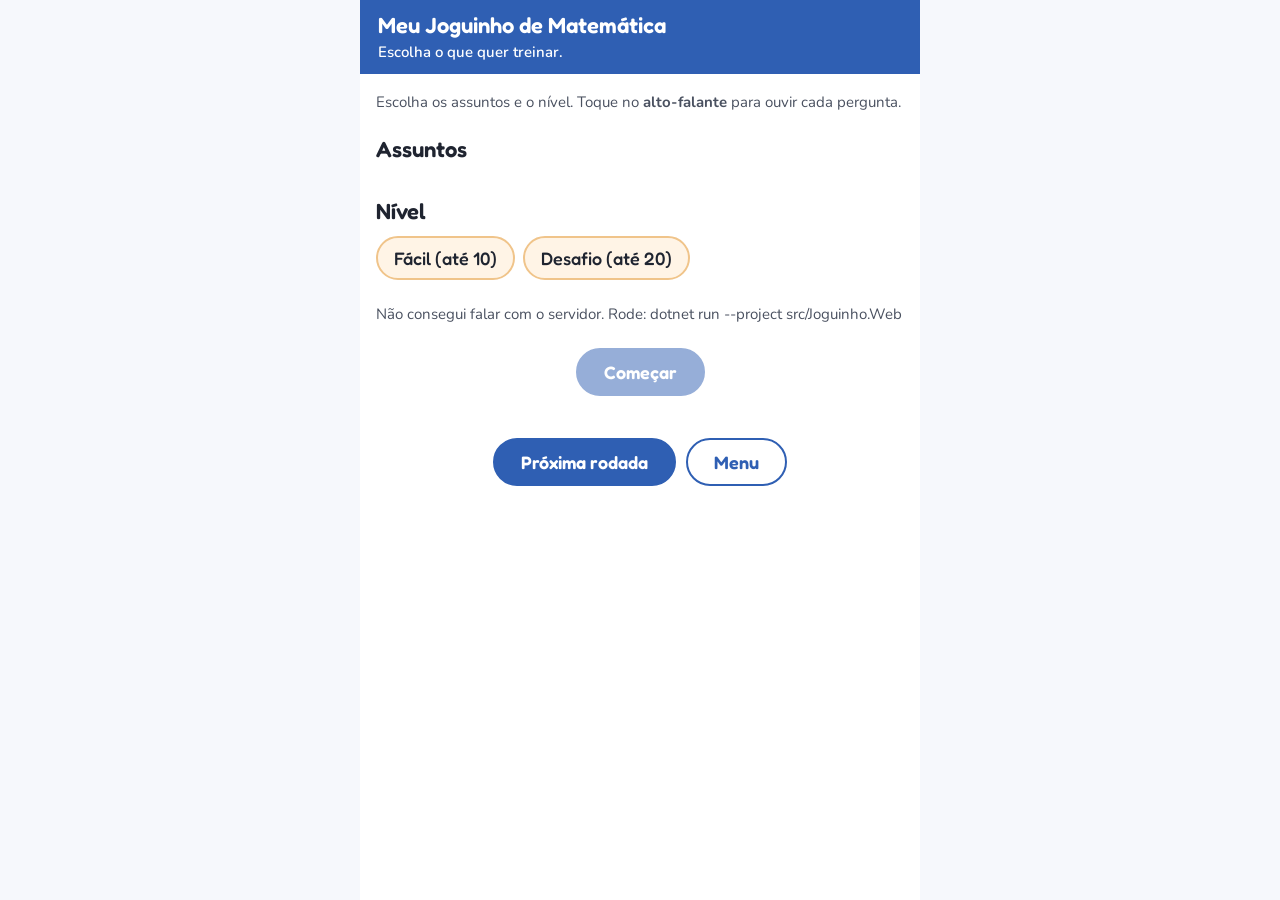
==== src/Joguinho.Web/wwwroot/index.html @ 299a6cc1 "Adiciona API ASP.NET Core e o jogo no navegador - POST /api/rodada sorteia exercícios evitando os já" ====
<!doctype html>
<html lang="pt-BR">
<head>
<meta charset="utf-8">
<meta name="viewport" content="width=device-width, initial-scale=1">
<title>Joguinho de Matemática</title>
<link rel="preconnect" href="https://fonts.googleapis.com">
<link href="https://fonts.googleapis.com/css2?family=Fredoka:wght@500;600&family=Nunito:wght@400;600;700&display=swap" rel="stylesheet">
<link rel="stylesheet" href="app.css">
</head>
<body>
<div class="app">
  <header class="topo">
    <div class="topo-linha">
      <p class="titulo">Meu Joguinho de Matemática</p>
      <p class="placar" id="placar"></p>
    </div>
    <p class="mensagem" id="mensagem">Escolha o que quer treinar.</p>
  </header>

  <main id="tela-menu" class="conteudo">
    <p class="ajuda">Escolha os assuntos e o nível. Toque no <b>alto-falante</b> para ouvir cada pergunta.</p>

    <section class="bloco">
      <h2>Assuntos</h2>
      <div id="topicos" class="chips"></div>
    </section>

    <section class="bloco">
      <h2>Nível</h2>
      <div class="chips" id="niveis">
        <button type="button" class="chip" data-nivel="1">Fácil (até 10)</button>
        <button type="button" class="chip" data-nivel="2">Desafio (até 20)</button>
      </div>
    </section>

    <p class="ajuda" id="progresso"></p>

    <div class="botoes">
      <button type="button" class="botao" id="comecar">Começar</button>
    </div>
  </main>

  <main id="tela-jogo" class="conteudo" hidden>
    <div id="exercicios" class="lista"></div>
    <div id="parabens" class="parabens" hidden>
      <p class="parabens-titulo">Parabéns! Rodada completa!</p>
      <p>Toque em “Próxima rodada” para ver exercícios novos.</p>
    </div>
    <div class="botoes">
      <button type="button" class="botao" id="proxima">Próxima rodada</button>
      <button type="button" class="botao contorno" id="voltar">Menu</button>
    </div>
  </main>
</div>
<script src="figuras.js"></script>
<script src="app.js"></script>
</body>
</html>
---- src/Joguinho.Web/wwwroot/app.css ----
:root {
  --azul: #2f5fb3;
  --texto: #1f2430;
  --suave: #4a5160;
  --verde: #2e9e5b;
  --verde-escuro: #1d6b3c;
  --verde-fundo: #eaf7ef;
  --vermelho: #d64545;
  --vermelho-fundo: #fdeaea;
  --creme: #fff4e6;
  --laranja-borda: #f0c48a;
  --tabela: #17729f;
  --borda: #e3e7ee;
}

* { box-sizing: border-box; }
body { margin: 0; background: #f6f8fc; font-family: 'Nunito', sans-serif; color: var(--texto); }
h2 { margin: 0; font-family: 'Fredoka', sans-serif; font-weight: 600; font-size: 22px; }
button { font-family: inherit; }

.app { max-width: 560px; margin: 0 auto; background: #fff; min-height: 100vh; padding-bottom: 40px; }

.topo { position: sticky; top: 0; z-index: 5; background: var(--azul); color: #fff; padding: 12px 18px; display: flex; flex-direction: column; gap: 4px; }
.topo-linha { display: flex; justify-content: space-between; align-items: center; gap: 12px; }
.titulo, .placar { margin: 0; font-family: 'Fredoka', sans-serif; font-weight: 600; }
.titulo { font-size: 22px; }
.placar { font-size: 20px; white-space: nowrap; }
.mensagem { margin: 0; font-size: 15px; font-weight: 600; min-height: 20px; }

.conteudo { padding: 18px 16px 0; display: flex; flex-direction: column; gap: 24px; }
.ajuda { margin: 0; font-size: 15px; color: var(--suave); }
.bloco { display: flex; flex-direction: column; gap: 12px; }
.lista { display: flex; flex-direction: column; gap: 22px; }

.chips { display: flex; flex-wrap: wrap; gap: 8px; }
.chip { min-height: 44px; padding: 6px 16px; border-radius: 999px; border: 2px solid var(--laranja-borda); background: var(--creme); color: var(--texto); font-family: 'Fredoka', sans-serif; font-size: 18px; font-weight: 500; cursor: pointer; }
.chip.ativo { background: var(--azul); border-color: var(--azul); color: #fff; }

.botoes { display: flex; flex-wrap: wrap; gap: 10px; justify-content: center; }
.botao { min-height: 48px; padding: 10px 26px; border-radius: 999px; border: 2px solid var(--azul); background: var(--azul); color: #fff; font-family: 'Fredoka', sans-serif; font-size: 18px; font-weight: 600; cursor: pointer; }
.botao.contorno { background: #fff; color: var(--azul); }
.botao:disabled { opacity: .5; cursor: default; }

.cartao { border: 3px solid var(--borda); background: #fff; border-radius: 16px; padding: 12px; display: flex; flex-direction: column; gap: 10px; }
.cartao.feito { border-color: var(--verde); background: #f4fbf6; }
.etiqueta { align-self: flex-start; font-size: 13px; font-weight: 700; color: var(--azul); background: #eef3fb; border-radius: 999px; padding: 2px 10px; }
.pergunta { display: flex; gap: 10px; align-items: flex-start; }
.pergunta p { margin: 0; padding-top: 9px; font-size: 18px; font-weight: 700; line-height: 1.35; }
.falar { flex: none; width: 44px; height: 44px; border-radius: 999px; border: 2px solid #c9d6ee; background: #eef3fb; color: var(--azul); display: flex; align-items: center; justify-content: center; cursor: pointer; padding: 0; }

.figuras { display: flex; flex-wrap: wrap; gap: 4px; align-items: center; justify-content: center; padding: 8px; background: #f6f8fc; border-radius: 12px; }
.fig { position: relative; display: inline-flex; width: 34px; height: 36px; align-items: center; justify-content: center; }
.fig svg { width: 34px; height: 34px; }
.fig .risco { position: absolute; left: 0; top: 1px; }
.sinal { font-family: 'Fredoka', sans-serif; font-size: 28px; font-weight: 600; color: var(--azul); padding: 0 6px; }

.opcoes { display: flex; flex-wrap: wrap; gap: 8px; justify-content: center; }
.opcao { min-height: 48px; min-width: 64px; padding: 6px 16px; border-radius: 999px; border: 2px solid var(--laranja-borda); background: var(--creme); color: var(--texto); font-family: 'Fredoka', sans-serif; font-size: 20px; font-weight: 500; cursor: pointer; display: flex; flex-direction: column; align-items: center; justify-content: center; gap: 2px; }
.opcao.grupo { border-radius: 16px; padding: 8px 10px; font-size: 15px; }
.opcao .mini { display: flex; flex-wrap: wrap; gap: 2px; max-width: 150px; justify-content: center; }
.opcao .mini svg { width: 26px; height: 26px; }
.opcao.certa { background: var(--verde-fundo); border-color: var(--verde); }
.opcao.errada { background: var(--vermelho-fundo); border-color: var(--vermelho); }
.opcao.apagada { opacity: .45; }
.acertou { margin: 0; text-align: center; font-family: 'Fredoka', sans-serif; font-size: 17px; font-weight: 600; color: var(--verde-escuro); }

.tabela-caixa { overflow-x: auto; border: 2px solid var(--tabela); border-radius: 12px; }
.tabela-titulo { margin: 0; font-size: 16px; font-weight: 700; text-align: center; color: var(--tabela); }
table { width: 100%; border-collapse: collapse; font-size: 15px; }
thead tr { background: var(--tabela); color: #fff; }
th, td { padding: 8px 6px; }
th:first-child, td:first-child { text-align: left; }
td { text-align: center; border-top: 2px solid #cfe3ef; }
td.votos { font-family: 'Fredoka', sans-serif; font-size: 18px; font-weight: 600; }
.bolinhas { display: flex; flex-wrap: wrap; gap: 3px; justify-content: center; }
.bolinha { width: 11px; height: 11px; border-radius: 999px; background: var(--tabela); }

.grafico { display: flex; flex-direction: column; gap: 6px; border: 2px solid var(--borda); border-radius: 16px; padding: 12px 10px; }
.grafico-grade { display: grid; gap: 4px; align-items: end; }
.eixo, .coluna { display: flex; flex-direction: column; gap: 2px; }
.eixo span { font-size: 13px; font-weight: 700; color: var(--suave); display: flex; align-items: center; justify-content: flex-end; }
.celula { border: 1px solid #9aa6b8; border-radius: 3px; background: #fff; }
.celula.cheia { background: #4a90d9; }
button.celula { border-width: 2px; border-radius: 6px; padding: 0; cursor: pointer; }
.nomes { display: grid; gap: 4px; }
.nomes span { text-align: center; font-size: 13px; font-weight: 700; line-height: 1.2; overflow-wrap: anywhere; }
.nomes span.ok { color: var(--verde-escuro); }
.nomes span.nao { color: #c0392b; }
.fonte { margin: 0; font-size: 13px; color: var(--suave); }

.parabens { background: var(--verde-fundo); border: 3px solid var(--verde); border-radius: 18px; padding: 18px; text-align: center; }
.parabens p { margin: 6px 0 0; font-size: 16px; }
.parabens .parabens-titulo { margin: 0; font-family: 'Fredoka', sans-serif; font-size: 26px; font-weight: 600; color: var(--verde-escuro); }
.erro { background: var(--vermelho-fundo); border: 2px solid var(--vermelho); border-radius: 12px; padding: 12px; }
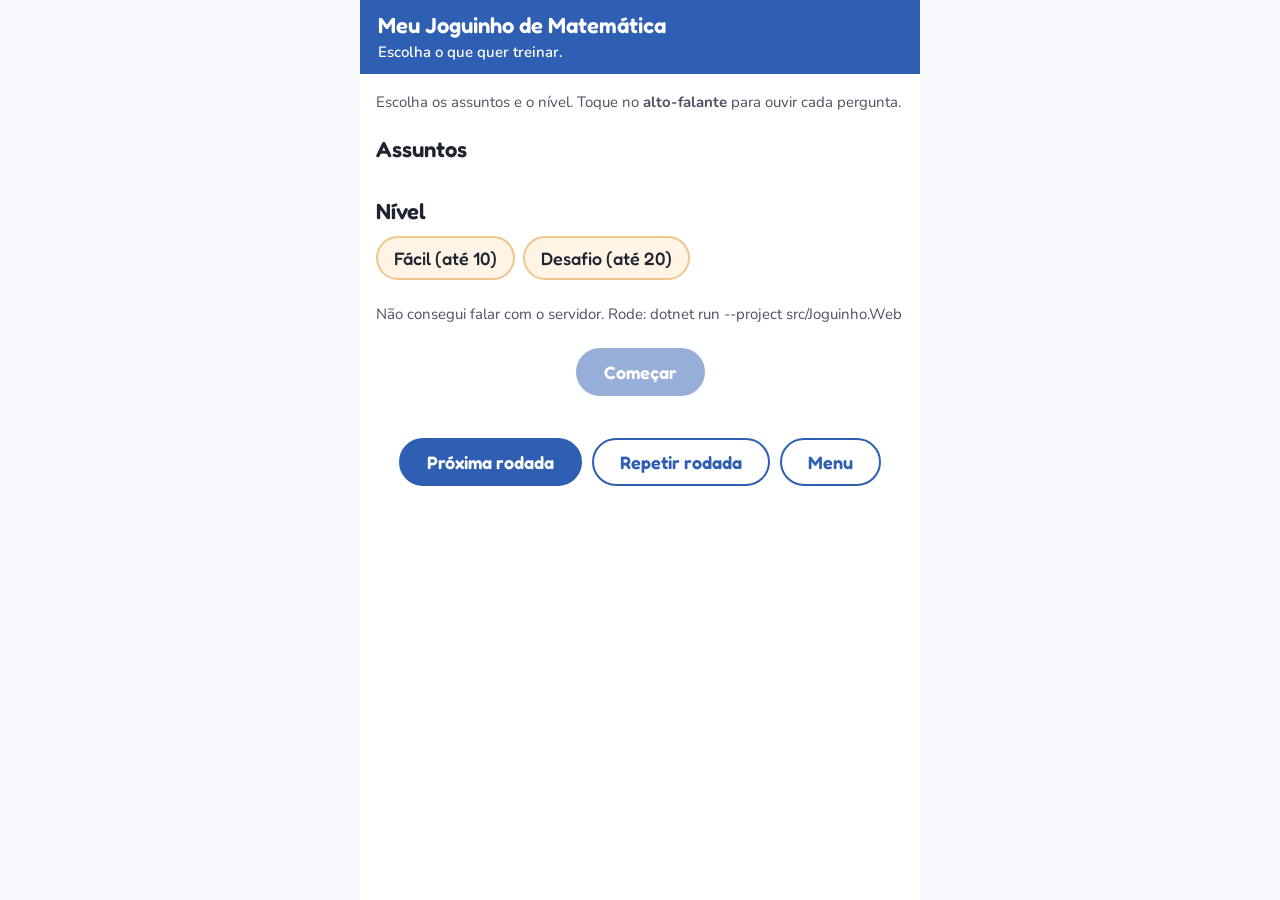
==== commit 6500c772: "Permite repetir a rodada ou um exercício - Botão "Repetir rodada" refaz os mesmos exercícios do zero" ====
--- a/src/Joguinho.Web/wwwroot/index.html
+++ b/src/Joguinho.Web/wwwroot/index.html
@@ -45,10 +45,11 @@
     <div id="exercicios" class="lista"></div>
     <div id="parabens" class="parabens" hidden>
       <p class="parabens-titulo">Parabéns! Rodada completa!</p>
-      <p>Toque em “Próxima rodada” para ver exercícios novos.</p>
+      <p>Toque em “Repetir rodada” para treinar os mesmos ou em “Próxima rodada” para ver novos.</p>
     </div>
     <div class="botoes">
       <button type="button" class="botao" id="proxima">Próxima rodada</button>
+      <button type="button" class="botao contorno" id="repetir">Repetir rodada</button>
       <button type="button" class="botao contorno" id="voltar">Menu</button>
     </div>
   </main>
--- a/src/Joguinho.Web/wwwroot/app.css
+++ b/src/Joguinho.Web/wwwroot/app.css
@@ -92,3 +92,4 @@
 .parabens p { margin: 6px 0 0; font-size: 16px; }
 .parabens .parabens-titulo { margin: 0; font-family: 'Fredoka', sans-serif; font-size: 26px; font-weight: 600; color: var(--verde-escuro); }
 .erro { background: var(--vermelho-fundo); border: 2px solid var(--vermelho); border-radius: 12px; padding: 12px; }
+.botao.pequeno { align-self: center; min-height: 44px; padding: 6px 18px; font-size: 16px; }
